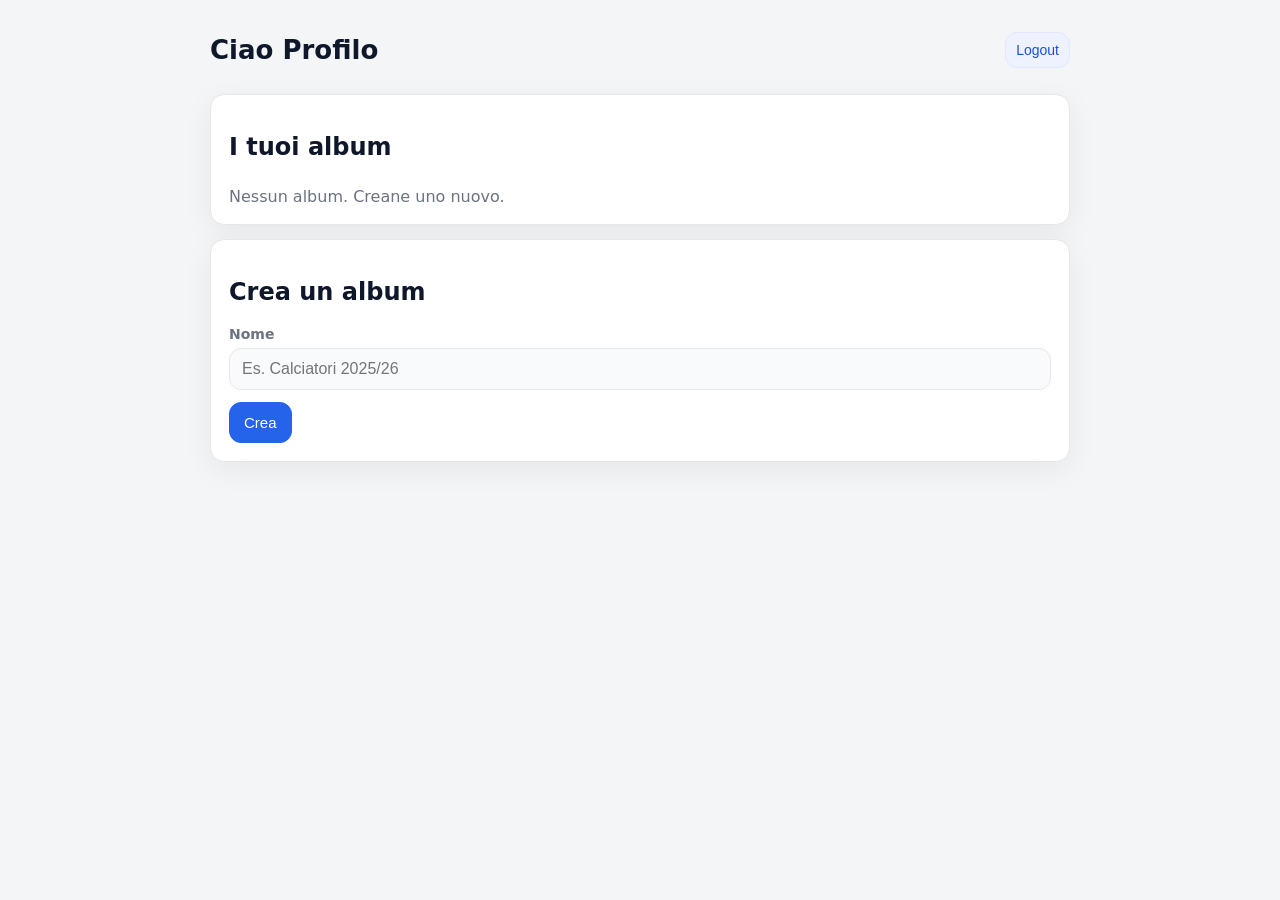
==== album.html @ 2776f709 "UX" ====
<!doctype html>
<html lang="it">
<head>
  <meta charset="UTF-8" />
  <meta name="viewport" content="width=device-width, initial-scale=1" />
  <title>Panini Tracker · Album</title>
  <link rel="stylesheet" href="style.css" />
</head>
<body>
  <main class="wrap">
    <header class="top">
      <div>
        <h1 id="albumName"></h1>
        <p class="muted" id="profileName"></p>
      </div>
      <div class="top-actions">
        <button id="btnBack" class="ghost small-btn">← Dashboard</button>
        <button id="btnLogout" class="ghost small-btn">Logout</button>
      </div>
    </header>

    <section class="card" id="viewerSection">
      <div class="mode-switch">
        <button id="btnModeViewer" class="primary small-btn">Visualizza album</button>
        <button id="btnModePopulate" class="ghost small-btn">Modalità inserimento</button>
      </div>
      <div class="progress-shell">
        <div class="progress-label">
          <span>Completamento</span>
          <span id="progressText" class="muted small"></span>
        </div>
        <div class="progress-track">
          <div id="progressFill"></div>
        </div>
      </div>
      <div class="stats">
        <div><strong id="statRated"></strong><span class="muted small">Completato</span></div>
        <div><strong id="statMissing"></strong><span class="muted small">Mancanti</span></div>
        <div><strong id="statOwned"></strong><span class="muted small">Ce l’ho</span></div>
        <div><strong id="statDup"></strong><span class="muted small">Doppie</span></div>
        <div><strong id="statUnrated"></strong><span class="muted small">Non valutate</span></div>
      </div>

      <div class="controls viewer-controls">
        <input id="searchInput" type="text" placeholder="Cerca per numero o titolo" />
        <select id="statusFilter" aria-label="Stato">
          <option value="ALL">Tutti gli stati</option>
          <option value="MISSING">Mancanti</option>
          <option value="OWNED">Ce l’ho</option>
          <option value="DUPLICATES">Doppie</option>
          <option value="UNRATED">Non valutate</option>
        </select>
        <label for="sectionSelect">Sezione:</label>
        <select id="sectionSelect">
          <option value="ALL">Tutte le sezioni</option>
        </select>
        <button id="btnCopyMissing" class="ghost small-btn">Copia mancanti</button>
      </div>

      <div id="stickerList" class="list stickers"></div>
    </section>

    <section class="card hidden" id="populateSection">
      <div class="bar">
        <label>
          Filtro:
          <select id="filterSelect">
            <option value="ALL">Tutte</option>
            <option value="UNRATED">Solo non valutate</option>
          </select>
        </label>
        <button id="btnExitPopulate" class="ghost small-btn">Torna a lista</button>
      </div>

      <section class="card inner" id="card">
        <div class="num" id="number">#1</div>
        <div class="title" id="title"></div>
        <div class="meta muted" id="meta"></div>
        <div class="state" id="state">Non valutata</div>
        <div class="hint">Swipe ← manca · Swipe → ce l’ho · Tap + doppia</div>
      </section>

      <section class="actions">
        <button id="btnMissing">❌ Manca</button>
        <button id="btnOwned">✅ Ce l’ho</button>
        <button id="btnDup">➕ Doppia</button>
        <button id="btnUndo">↩️ Undo</button>
      </section>

      <section class="quick">
        <h3>Quick-add</h3>
        <textarea id="quickInput" rows="3" placeholder="Esempio: 12 18 44-51 103"></textarea>
        <div class="quickActions">
          <button id="qaAddOne">+1 copia</button>
          <button id="qaSetMissing">Imposta mancanti</button>
        </div>
        <div class="small" id="quickMsg"></div>
      </section>
    </section>
  </main>

  <script src="storage.js"></script>
  <script src="catalog.js"></script>
  <script src="album.js"></script>
</body>
</html>
---- style.css ----
:root {
  --bg: #f4f5f7;
  --surface: #ffffff;
  --text: #0f172a;
  --muted: #6b7280;
  --border: #e5e7eb;
  --primary: #2563eb;
  --success: #16a34a;
  --danger: #ef4444;
  --primaryText: #ffffff;
  --dangerText: #ffffff;
  --badgeMissing: #fee2e2;
  --badgeOwned: #dcfce7;
  --badgeDup: #e0e7ff;
  --badgeUnrated: #e5e7eb;
}

* { box-sizing: border-box; }
body { font-family: system-ui, -apple-system, "Segoe UI", sans-serif; margin: 0; background: var(--bg); color: var(--text); }
.wrap { max-width: 900px; margin: 0 auto; padding: 20px; }
.top { display: flex; align-items: center; justify-content: space-between; gap: 12px; position: sticky; top: 0; background: var(--bg); z-index: 5; padding: 12px 0; }
.top h1 { margin: 0; font-size: 26px; }
.top-actions { display: flex; gap: 8px; }
.muted { color: var(--muted); margin: 6px 0 0; }
.small { font-size: 13px; }
.card { background: var(--surface); border-radius: 14px; padding: 18px; margin: 14px 0; box-shadow: 0 8px 30px rgba(0,0,0,.06); border: 1px solid var(--border); }
.card.inner { margin: 12px 0 0; box-shadow: none; border: 1px solid var(--border); }
.meta { display: flex; justify-content: space-between; opacity: .9; font-size: 14px; gap: 6px; flex-wrap: wrap; }
.field { display: flex; flex-direction: column; gap: 6px; margin-bottom: 12px; }
label { font-weight: 600; font-size: 14px; color: var(--muted); }
input, select, textarea { font-size: 16px; padding: 11px 12px; border-radius: 12px; border: 1px solid var(--border); background: #f8fafc; color: var(--text); transition: border 0.2s ease, box-shadow 0.2s ease; }
input:focus, select:focus, textarea:focus { outline: none; border-color: var(--primary); box-shadow: 0 0 0 3px rgba(37,99,235,0.15); }
textarea { resize: vertical; min-height: 90px; }
button { cursor: pointer; font-size: 15px; padding: 11px 14px; border-radius: 12px; border: 1px solid transparent; background: #e5e7eb; color: var(--text); transition: transform 0.1s ease, box-shadow 0.2s ease, border 0.2s ease; }
button:disabled { opacity: .6; cursor: not-allowed; }
button:hover:not(:disabled) { transform: translateY(-1px); box-shadow: 0 6px 18px rgba(0,0,0,0.08); }
.primary { background: var(--primary); color: var(--primaryText); border-color: var(--primary); }
.ghost { background: #eef2ff; color: #1d4ed8; border-color: #e0e7ff; }
.btn-danger { background: var(--danger); color: var(--dangerText); border-color: var(--danger); }
.btn-secondary { background: #eef2ff; color: #312e81; border-color: #e0e7ff; }
.small-btn { padding: 9px 10px; font-size: 14px; }
.actions { display: grid; grid-template-columns: repeat(auto-fit, minmax(140px, 1fr)); gap: 10px; }
.actions.single { grid-template-columns: 1fr; }
.quick { margin-top: 18px; background: #f8fafc; padding: 14px; border-radius: 12px; border: 1px solid var(--border); }
.quick textarea { width: 100%; }
.quickActions { display: grid; grid-template-columns: repeat(auto-fit, minmax(140px, 1fr)); gap: 10px; margin-top: 10px; }
.small { margin-top: 8px; min-height: 18px; }
.foot { margin-top: 16px; opacity: .8; }
.bar { display: grid; grid-template-columns: repeat(auto-fit, minmax(200px, 1fr)); gap: 10px; align-items: center; background: #f8fafc; padding: 12px; border-radius: 12px; border: 1px solid var(--border); }
.bar select { padding: 10px; }
.card #card { border: none; box-shadow: none; padding: 0; }
#card { background: var(--surface); border-radius: 16px; padding: 22px; margin: 14px 0; box-shadow: 0 8px 30px rgba(0,0,0,.08); user-select: none; touch-action: pan-y; border: 1px solid var(--border); }
.num { font-size: 56px; font-weight: 800; }
.title { margin-top: 6px; font-size: 18px; font-weight: 600; }
.state { margin-top: 6px; font-size: 16px; opacity: .85; }
.hint { margin-top: 12px; font-size: 13px; color: var(--muted); }
.list { display: flex; flex-direction: column; gap: 8px; }
.list-row { display: flex; align-items: center; justify-content: space-between; gap: 10px; padding: 10px 12px; border: 1px solid var(--border); border-radius: 12px; background: #fdfefe; box-shadow: 0 4px 14px rgba(0,0,0,0.04); }
.list-row:nth-child(2n) { background: #fafbff; }
.hidden { display: none; }
.section-header { margin: 14px 0 6px; font-size: 15px; font-weight: 800; color: var(--text); }
.sectionGroup { border: 1px solid var(--border); border-radius: 12px; margin-bottom: 10px; background: var(--surface); box-shadow: 0 6px 18px rgba(0,0,0,0.05); }
.sectionHeader { width: 100%; text-align: left; padding: 12px 14px; border: 0; background: #eef2ff; border-radius: 12px 12px 0 0; display: flex; justify-content: space-between; align-items: center; cursor: pointer; color: var(--text); }
.sectionHeader:hover { background: #e0e7ff; }
.sectionHeader .left { display: flex; gap: 8px; align-items: center; }
.sectionHeader .caret { font-size: 14px; transition: transform 0.2s ease; }
.sectionHeader .sectionName { font-weight: 700; }
.sectionHeader .sectionStats { font-size: 12px; color: var(--muted); }
.sectionBody { padding: 8px 10px; }
.collapsed .sectionBody { display: none; }
.collapsed .sectionHeader .caret { transform: rotate(-90deg); }
.badge { padding: 4px 9px; border-radius: 999px; font-size: 12px; font-weight: 700; border: 1px solid transparent; }
.badge.missing { background: var(--badgeMissing); color: #991b1b; border-color: #fecaca; }
.badge.owned { background: var(--badgeOwned); color: #166534; border-color: #bbf7d0; }
.badge.dup { background: var(--badgeDup); color: #4338ca; border-color: #c7d2fe; }
.badge.unrated { background: var(--badgeUnrated); color: #374151; border-color: #d1d5db; }
.sticker-detail { padding: 10px 12px; border: 1px solid var(--border); border-top: 0; border-radius: 0 0 12px 12px; background: #f9fafb; }
.detail-actions { display: flex; flex-wrap: wrap; gap: 8px; margin-top: 8px; }
.detail-actions button { flex: 1; min-width: 120px; }
.detail-line { font-size: 14px; margin: 4px 0; color: var(--text); }
.toast { position: fixed; left: 50%; bottom: 24px; transform: translateX(-50%); background: rgba(15,23,42,0.95); color: #fff; padding: 12px 16px; border-radius: 14px; box-shadow: 0 8px 30px rgba(0,0,0,0.25); z-index: 1000; transition: opacity 0.2s ease, transform 0.2s ease; }
.toast.hidden { opacity: 0; pointer-events: none; transform: translateX(-50%) translateY(10px); }
.action-buttons { display: flex; gap: 8px; }

/* Album counters + progress */
.stats { display: grid; grid-template-columns: repeat(auto-fit, minmax(140px, 1fr)); gap: 10px; margin-bottom: 12px; }
.stats div { background: #f8fafc; border: 1px solid var(--border); border-radius: 12px; padding: 10px; box-shadow: inset 0 1px 0 rgba(255,255,255,0.6); }
.stats strong { display: block; font-size: 17px; }
.stats .muted { margin: 4px 0 0; }
.progress-shell { margin-bottom: 12px; }
.progress-label { display: flex; justify-content: space-between; align-items: center; font-weight: 600; color: var(--text); }
.progress-track { width: 100%; height: 10px; background: #e5e7eb; border-radius: 999px; overflow: hidden; margin-top: 6px; }
#progressFill { height: 100%; width: 0; background: linear-gradient(90deg, var(--primary), #60a5fa); border-radius: 999px; transition: width 0.3s ease; }

/* sticker rows */
.controls { display: grid; grid-template-columns: repeat(auto-fit, minmax(160px, 1fr)); gap: 10px; margin-bottom: 16px; }
#stickerList .row { transition: background 0.15s ease, transform 0.1s ease; }
#stickerList .row:hover { background: #f1f5f9; transform: translateY(-1px); }
.sectionBody .sticker-block { margin-bottom: 6px; }
.sectionBody .sticker-block:last-child { margin-bottom: 0; }
.sectionBody .sticker-block:nth-child(2n) .row { background: #f7f8fb; }
.row-actions { display: flex; align-items: center; gap: 8px; }
.row-action { padding: 6px 10px; border-radius: 10px; border: 1px solid var(--border); background: #f8fafc; min-width: 36px; height: 34px; }
.row-action:hover:not(:disabled) { background: #e5edff; border-color: #c7d2fe; }
.row { display: flex; align-items: center; justify-content: space-between; gap: 10px; }
.row-main { display: flex; flex-direction: column; gap: 2px; }
.row-title { font-weight: 700; font-size: 15px; }
.row-meta { font-size: 12px; color: var(--muted); }
.row-flash { animation: rowFlash 0.25s ease; }
@keyframes rowFlash { from { background: #e0f2fe; } to { background: transparent; } }

/* mode switch */
.mode-switch { display: flex; gap: 8px; margin-bottom: 10px; }
.mode-switch .primary { box-shadow: 0 6px 14px rgba(37,99,235,0.25); }

/* mobile tweaks */
@media (max-width: 640px) {
  .wrap { padding: 14px; }
  .top { flex-direction: column; align-items: flex-start; position: static; }
  .actions { grid-template-columns: 1fr; }
  .quickActions { grid-template-columns: 1fr; }
  .bar { grid-template-columns: 1fr; }
  .list-row { flex-direction: column; align-items: flex-start; }
  .action-buttons { width: 100%; justify-content: flex-start; }
}
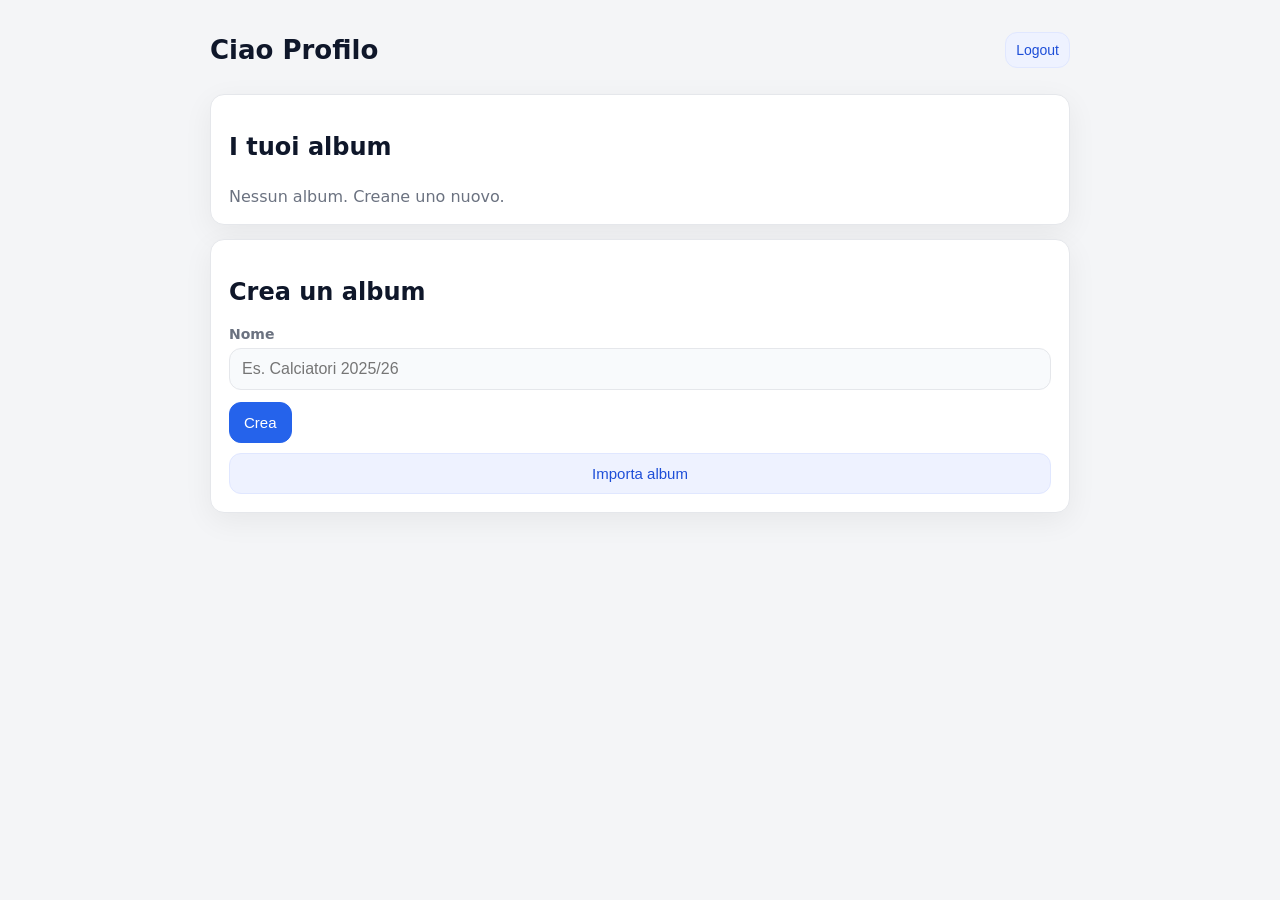
==== commit fba6f2f4: "export" ====
--- a/album.html
+++ b/album.html
@@ -14,6 +14,7 @@
         <p class="muted" id="profileName"></p>
       </div>
       <div class="top-actions">
+        <button id="btnExport" class="ghost small-btn">⬇️ Esporta</button>
         <button id="btnBack" class="ghost small-btn">← Dashboard</button>
         <button id="btnLogout" class="ghost small-btn">Logout</button>
       </div>
@@ -38,7 +39,6 @@
         <div><strong id="statMissing"></strong><span class="muted small">Mancanti</span></div>
         <div><strong id="statOwned"></strong><span class="muted small">Ce l’ho</span></div>
         <div><strong id="statDup"></strong><span class="muted small">Doppie</span></div>
-        <div><strong id="statUnrated"></strong><span class="muted small">Non valutate</span></div>
       </div>
 
       <div class="controls viewer-controls">
@@ -48,9 +48,7 @@
           <option value="MISSING">Mancanti</option>
           <option value="OWNED">Ce l’ho</option>
           <option value="DUPLICATES">Doppie</option>
-          <option value="UNRATED">Non valutate</option>
         </select>
-        <label for="sectionSelect">Sezione:</label>
         <select id="sectionSelect">
           <option value="ALL">Tutte le sezioni</option>
         </select>
@@ -66,7 +64,9 @@
           Filtro:
           <select id="filterSelect">
             <option value="ALL">Tutte</option>
-            <option value="UNRATED">Solo non valutate</option>
+            <option value="MISSING">Mancanti</option>
+            <option value="OWNED">Ce l’ho</option>
+            <option value="DUPLICATES">Doppie</option>
           </select>
         </label>
         <button id="btnExitPopulate" class="ghost small-btn">Torna a lista</button>
--- a/style.css
+++ b/style.css
@@ -80,7 +80,14 @@
 .detail-line { font-size: 14px; margin: 4px 0; color: var(--text); }
 .toast { position: fixed; left: 50%; bottom: 24px; transform: translateX(-50%); background: rgba(15,23,42,0.95); color: #fff; padding: 12px 16px; border-radius: 14px; box-shadow: 0 8px 30px rgba(0,0,0,0.25); z-index: 1000; transition: opacity 0.2s ease, transform 0.2s ease; }
 .toast.hidden { opacity: 0; pointer-events: none; transform: translateX(-50%) translateY(10px); }
-.action-buttons { display: flex; gap: 8px; }
+.action-buttons { display: flex; gap: 8px; align-items: center; }
+.album-card { align-items: flex-start; }
+.album-info { flex: 1; display: flex; flex-direction: column; gap: 6px; }
+.album-name { font-size: 17px; font-weight: 800; color: var(--text); }
+.album-stats { line-height: 1.4; }
+.progress-track.small-track { height: 8px; background: #e5e7eb; border-radius: 999px; overflow: hidden; border: 1px solid #e5e7eb; }
+.progress-track.small-track .progress-fill { height: 100%; background: linear-gradient(90deg, var(--primary), #60a5fa); border-radius: 999px; transition: width 0.3s ease; }
+.btn-danger.outline { background: #fff1f2; color: var(--danger); border-color: #fecdd3; }
 
 /* Album counters + progress */
 .stats { display: grid; grid-template-columns: repeat(auto-fit, minmax(140px, 1fr)); gap: 10px; margin-bottom: 12px; }
@@ -94,6 +101,7 @@
 
 /* sticker rows */
 .controls { display: grid; grid-template-columns: repeat(auto-fit, minmax(160px, 1fr)); gap: 10px; margin-bottom: 16px; }
+#sectionSelect { min-width: 180px; }
 #stickerList .row { transition: background 0.15s ease, transform 0.1s ease; }
 #stickerList .row:hover { background: #f1f5f9; transform: translateY(-1px); }
 .sectionBody .sticker-block { margin-bottom: 6px; }
@@ -106,6 +114,8 @@
 .row-main { display: flex; flex-direction: column; gap: 2px; }
 .row-title { font-weight: 700; font-size: 15px; }
 .row-meta { font-size: 12px; color: var(--muted); }
+.row { border-bottom: 1px solid #f0f2f5; padding-bottom: 6px; }
+.row-actions { flex-wrap: wrap; justify-content: flex-end; }
 .row-flash { animation: rowFlash 0.25s ease; }
 @keyframes rowFlash { from { background: #e0f2fe; } to { background: transparent; } }
 
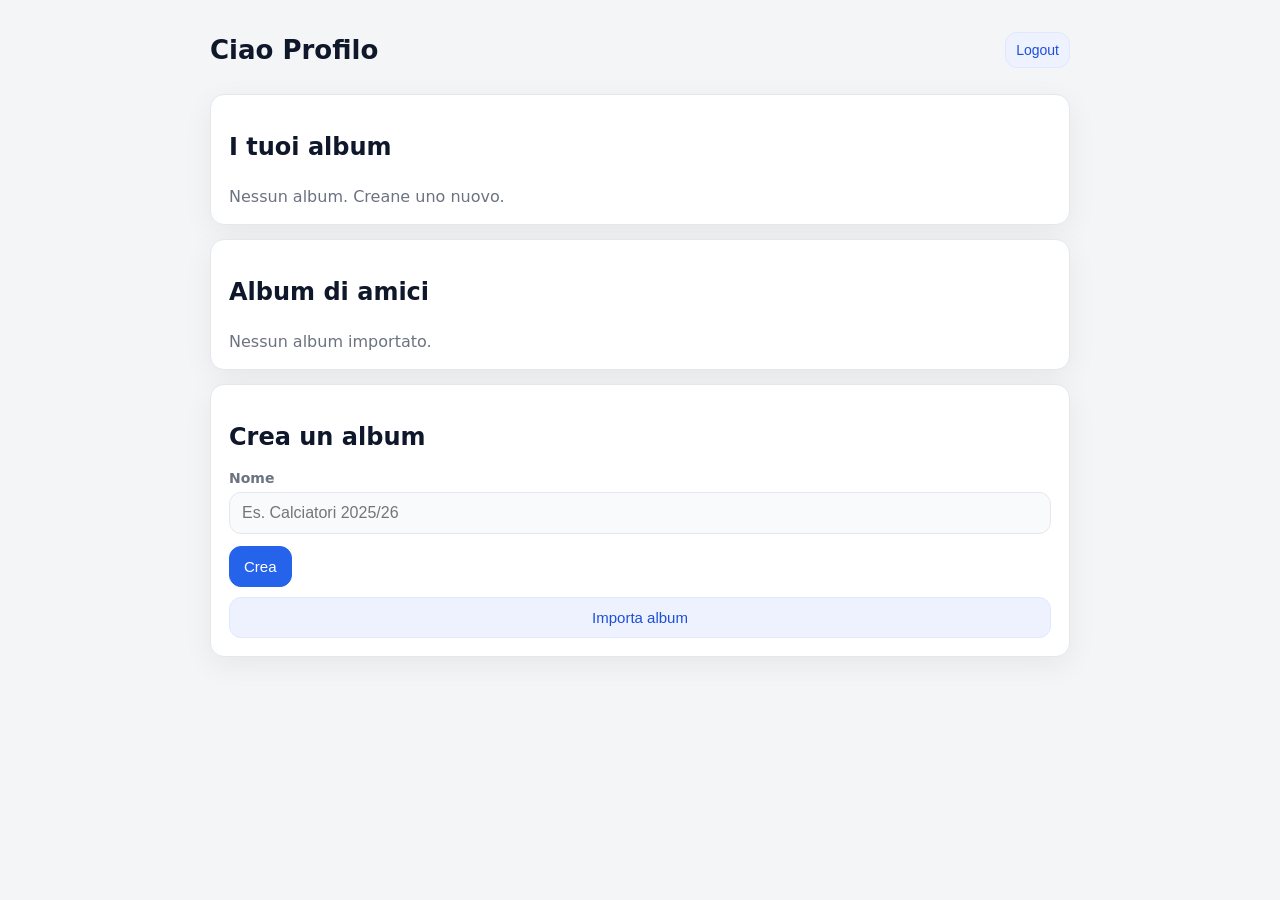
==== commit 20322b37: "export" ====
--- a/album.html
+++ b/album.html
@@ -12,6 +12,7 @@
       <div>
         <h1 id="albumName"></h1>
         <p class="muted" id="profileName"></p>
+        <p class="muted small" id="friendBanner" class="hidden"></p>
       </div>
       <div class="top-actions">
         <button id="btnExport" class="ghost small-btn">⬇️ Esporta</button>
--- a/style.css
+++ b/style.css
@@ -88,6 +88,11 @@
 .progress-track.small-track { height: 8px; background: #e5e7eb; border-radius: 999px; overflow: hidden; border: 1px solid #e5e7eb; }
 .progress-track.small-track .progress-fill { height: 100%; background: linear-gradient(90deg, var(--primary), #60a5fa); border-radius: 999px; transition: width 0.3s ease; }
 .btn-danger.outline { background: #fff1f2; color: var(--danger); border-color: #fecdd3; }
+.modal { position: fixed; inset: 0; background: rgba(15,23,42,0.45); display: flex; align-items: center; justify-content: center; z-index: 2000; }
+.modal.hidden { display: none; }
+.modal-content { background: var(--surface); border-radius: 14px; padding: 18px; width: min(420px, 90vw); box-shadow: 0 20px 60px rgba(0,0,0,0.25); border: 1px solid var(--border); }
+.modal-body { margin: 10px 0 14px; display: grid; gap: 6px; }
+.modal-actions { display: flex; justify-content: flex-end; gap: 8px; }
 
 /* Album counters + progress */
 .stats { display: grid; grid-template-columns: repeat(auto-fit, minmax(140px, 1fr)); gap: 10px; margin-bottom: 12px; }
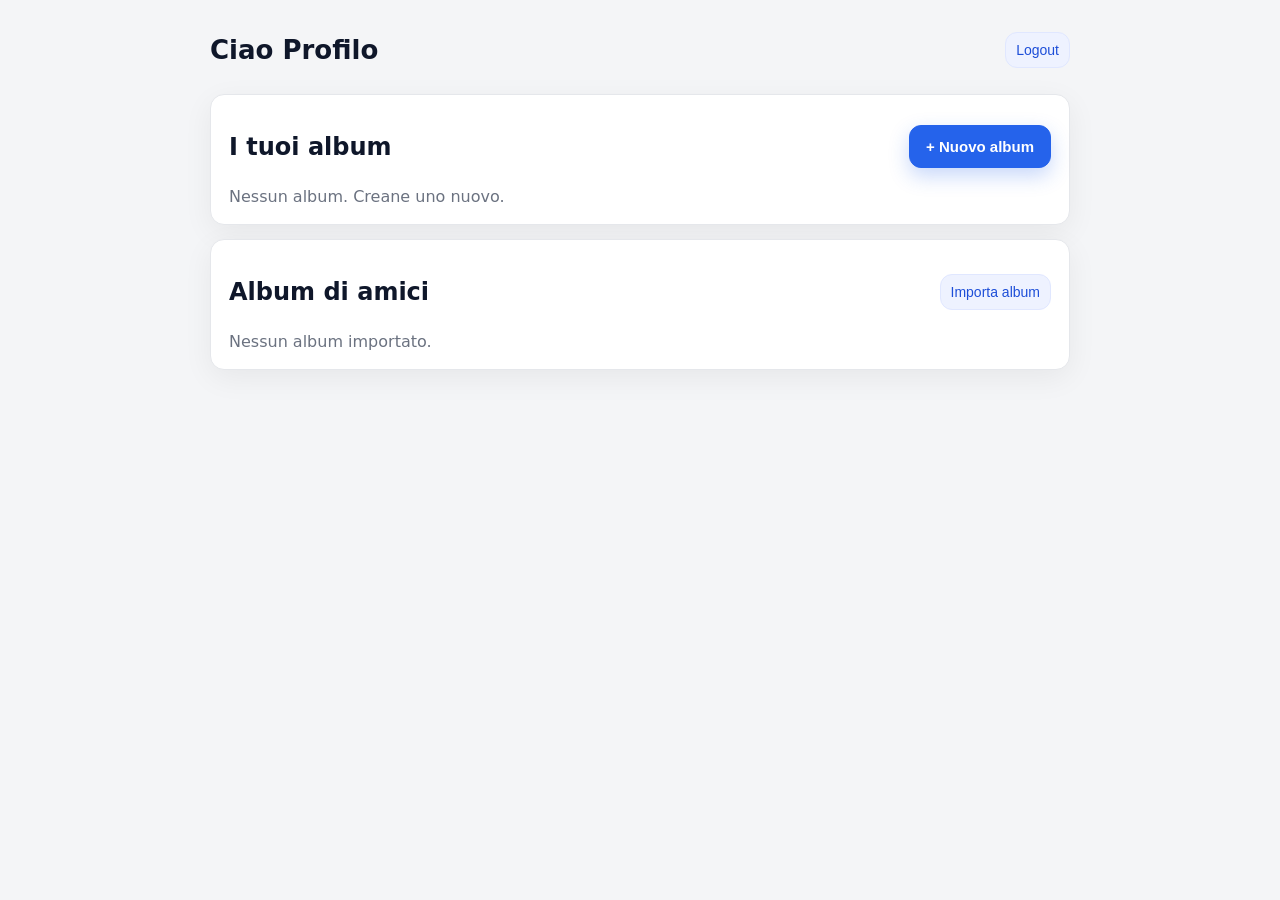
==== commit f2bc7ebc: "export" ====
--- a/album.html
+++ b/album.html
@@ -12,7 +12,7 @@
       <div>
         <h1 id="albumName"></h1>
         <p class="muted" id="profileName"></p>
-        <p class="muted small" id="friendBanner" class="hidden"></p>
+        <p class="muted small hidden" id="friendBanner"></p>
       </div>
       <div class="top-actions">
         <button id="btnExport" class="ghost small-btn">⬇️ Esporta</button>
--- a/style.css
+++ b/style.css
@@ -88,6 +88,8 @@
 .progress-track.small-track { height: 8px; background: #e5e7eb; border-radius: 999px; overflow: hidden; border: 1px solid #e5e7eb; }
 .progress-track.small-track .progress-fill { height: 100%; background: linear-gradient(90deg, var(--primary), #60a5fa); border-radius: 999px; transition: width 0.3s ease; }
 .btn-danger.outline { background: #fff1f2; color: var(--danger); border-color: #fecdd3; }
+.card-header { display: flex; justify-content: space-between; align-items: center; gap: 10px; }
+.new-album-btn { padding: 12px 16px; font-weight: 700; box-shadow: 0 8px 20px rgba(37,99,235,0.25); }
 .modal { position: fixed; inset: 0; background: rgba(15,23,42,0.45); display: flex; align-items: center; justify-content: center; z-index: 2000; }
 .modal.hidden { display: none; }
 .modal-content { background: var(--surface); border-radius: 14px; padding: 18px; width: min(420px, 90vw); box-shadow: 0 20px 60px rgba(0,0,0,0.25); border: 1px solid var(--border); }
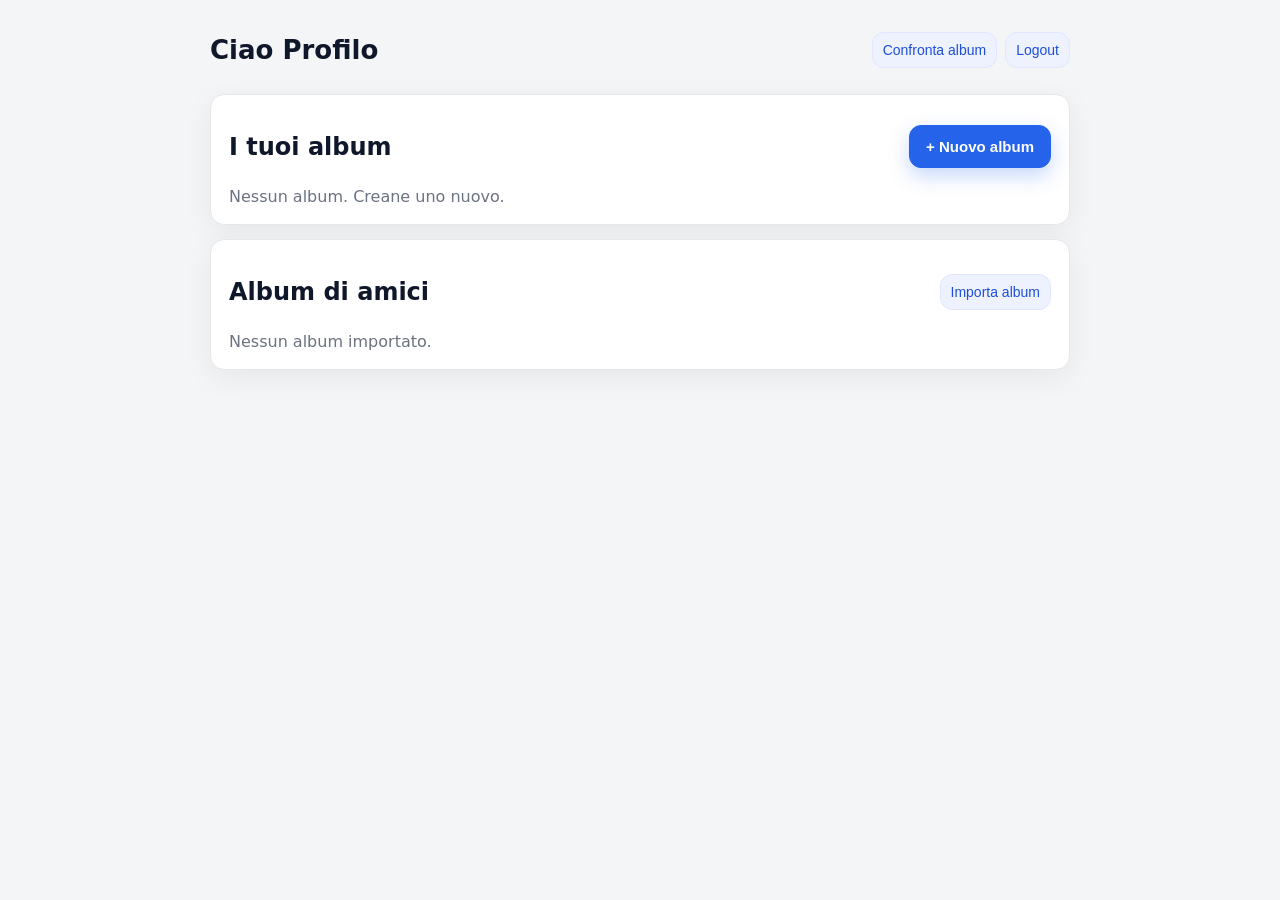
==== commit c0372544: "online" ====
--- a/album.html
+++ b/album.html
@@ -3,8 +3,10 @@
 <head>
   <meta charset="UTF-8" />
   <meta name="viewport" content="width=device-width, initial-scale=1" />
+  <meta name="theme-color" content="#2f5eea" />
   <title>Panini Tracker · Album</title>
-  <link rel="stylesheet" href="style.css" />
+  <link rel="manifest" href="./manifest.webmanifest" />
+  <link rel="stylesheet" href="./style.css" />
 </head>
 <body>
   <main class="wrap">
@@ -100,8 +102,9 @@
     </section>
   </main>
 
-  <script src="storage.js"></script>
-  <script src="catalog.js"></script>
-  <script src="album.js"></script>
+  <script src="./storage.js"></script>
+  <script src="./catalog.js"></script>
+  <script src="./pwa.js"></script>
+  <script src="./album.js"></script>
 </body>
 </html>
--- a/style.css
+++ b/style.css
@@ -95,6 +95,14 @@
 .modal-content { background: var(--surface); border-radius: 14px; padding: 18px; width: min(420px, 90vw); box-shadow: 0 20px 60px rgba(0,0,0,0.25); border: 1px solid var(--border); }
 .modal-body { margin: 10px 0 14px; display: grid; gap: 6px; }
 .modal-actions { display: flex; justify-content: flex-end; gap: 8px; }
+.compare-selects { display: grid; grid-template-columns: repeat(auto-fit, minmax(220px, 1fr)); gap: 12px; }
+.compare-grid { display: grid; grid-template-columns: repeat(auto-fit, minmax(280px, 1fr)); gap: 14px; }
+.compare-header { display: flex; align-items: center; justify-content: space-between; gap: 8px; margin-bottom: 10px; }
+.compare-list .compare-row { align-items: center; }
+.banner { padding: 10px; border-radius: 10px; background: #fff7ed; color: #9a3412; border: 1px solid #fed7aa; }
+.proposal-card { position: sticky; bottom: 0; }
+.proposal-grid { display: grid; grid-template-columns: repeat(auto-fit, minmax(240px, 1fr)); gap: 10px; }
+.proposal-card .list-row { box-shadow: none; }
 
 /* Album counters + progress */
 .stats { display: grid; grid-template-columns: repeat(auto-fit, minmax(140px, 1fr)); gap: 10px; margin-bottom: 12px; }
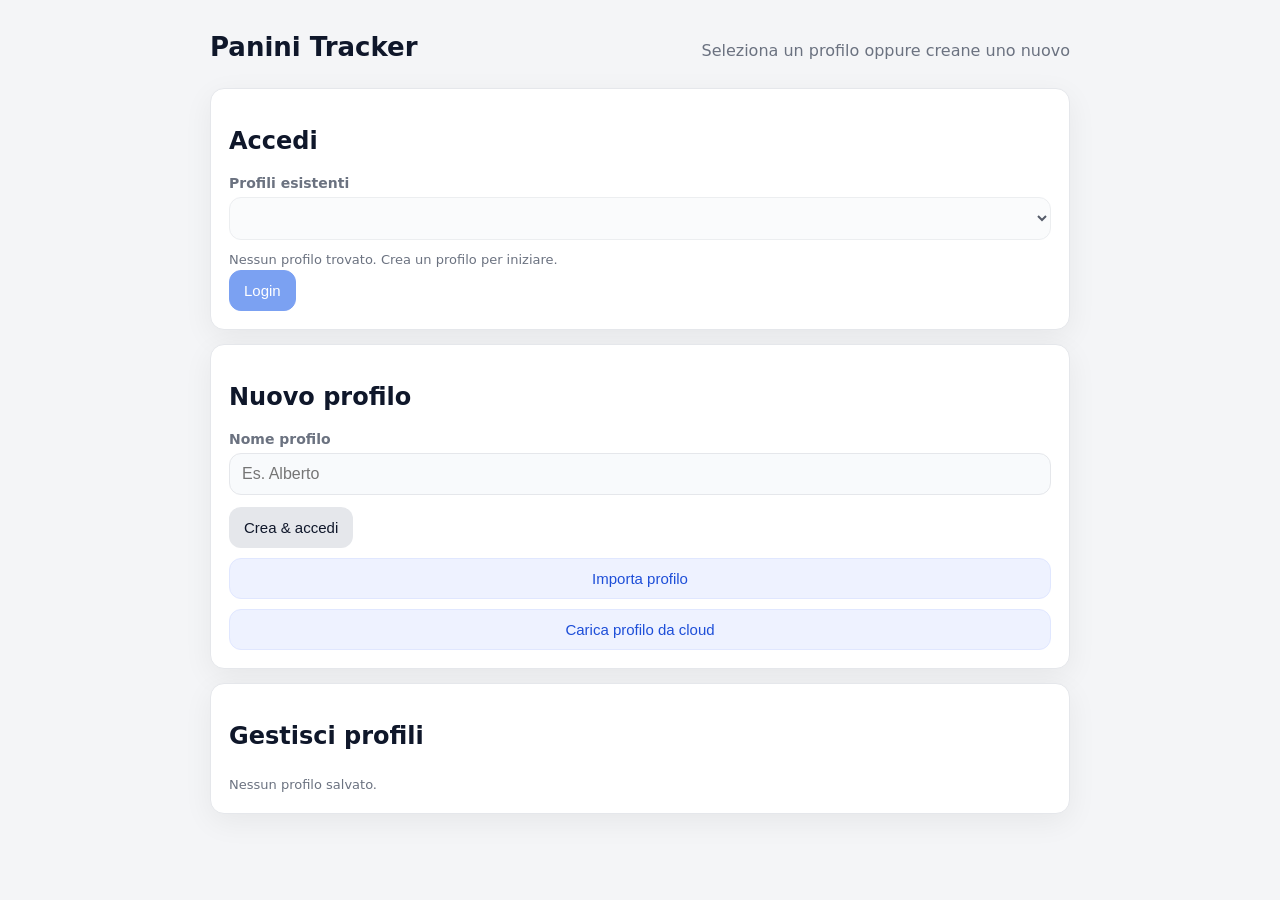
==== commit f1076252: "supabase_working" ====
--- a/album.html
+++ b/album.html
@@ -103,6 +103,7 @@
   </main>
 
   <script src="./storage.js"></script>
+  <script src="./cloud.js"></script>
   <script src="./catalog.js"></script>
   <script src="./pwa.js"></script>
   <script src="./album.js"></script>
